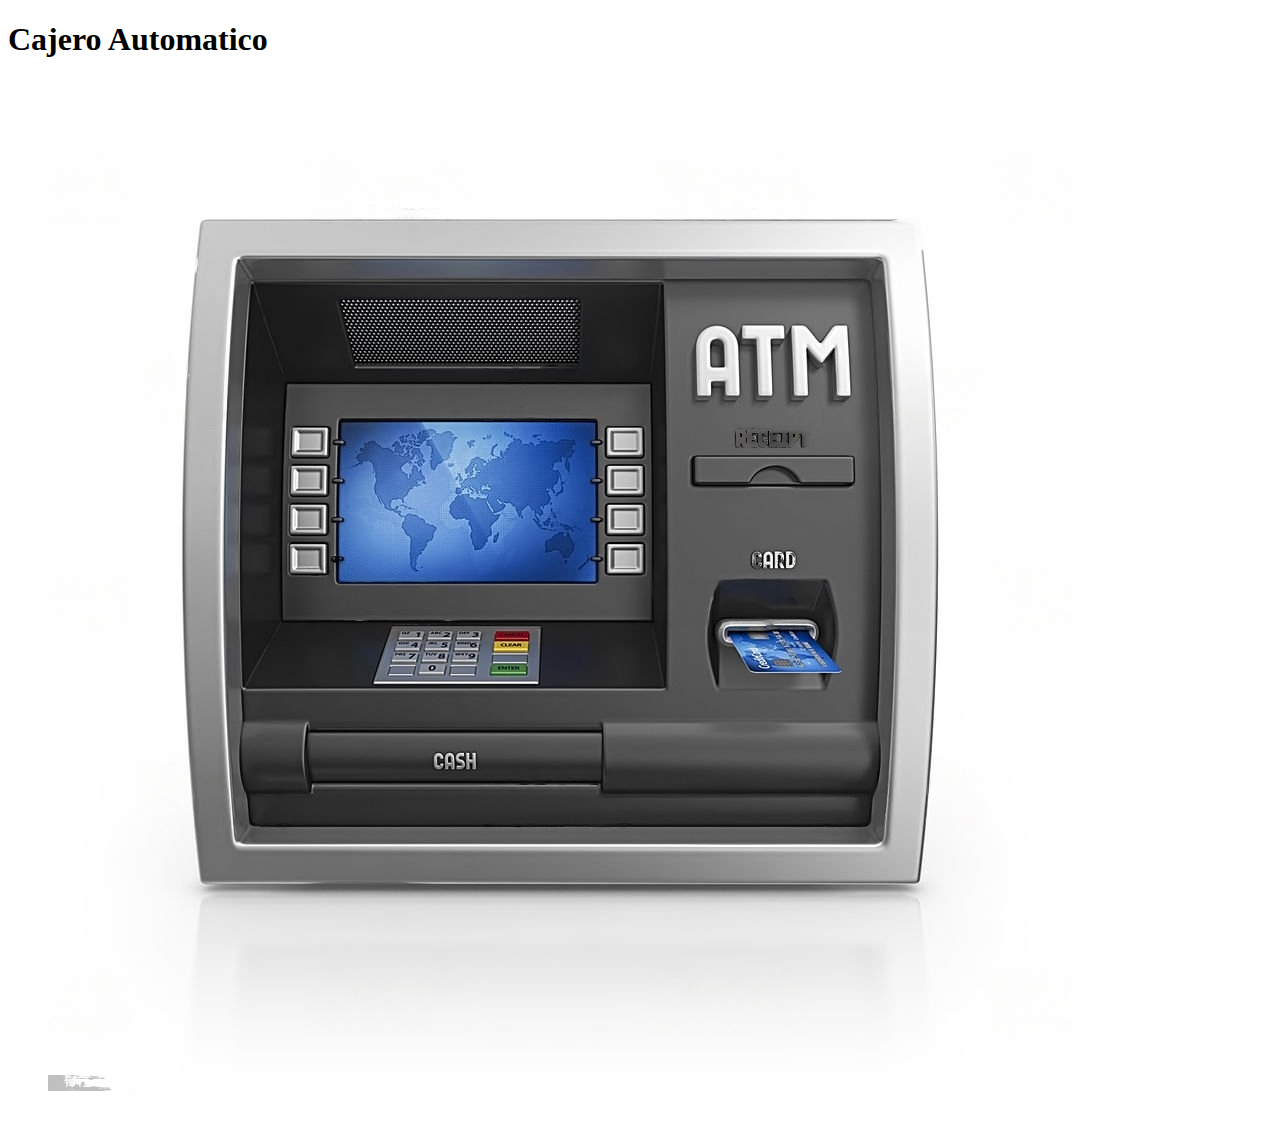
==== sprint1/index.html @ cfe8e2e3 "se guarda avances de sprin1" ====
<!DOCTYPE html>
<html lang="es">
<head>
    <meta charset="UTF-8">
    <meta http-equiv="X-UA-Compatible" content="IE=edge">
    <meta name="viewport" content="width=device-width, initial-scale=1.0">
    <title>Cajero Automatico </title>
</head>

<body>
    <h1>Cajero Automatico</h1>

    <figure>
        <img src="./Image/imagen cajero.jpeg">
    </figure>
    <script src="./index.js"></script>
</body>

</html>
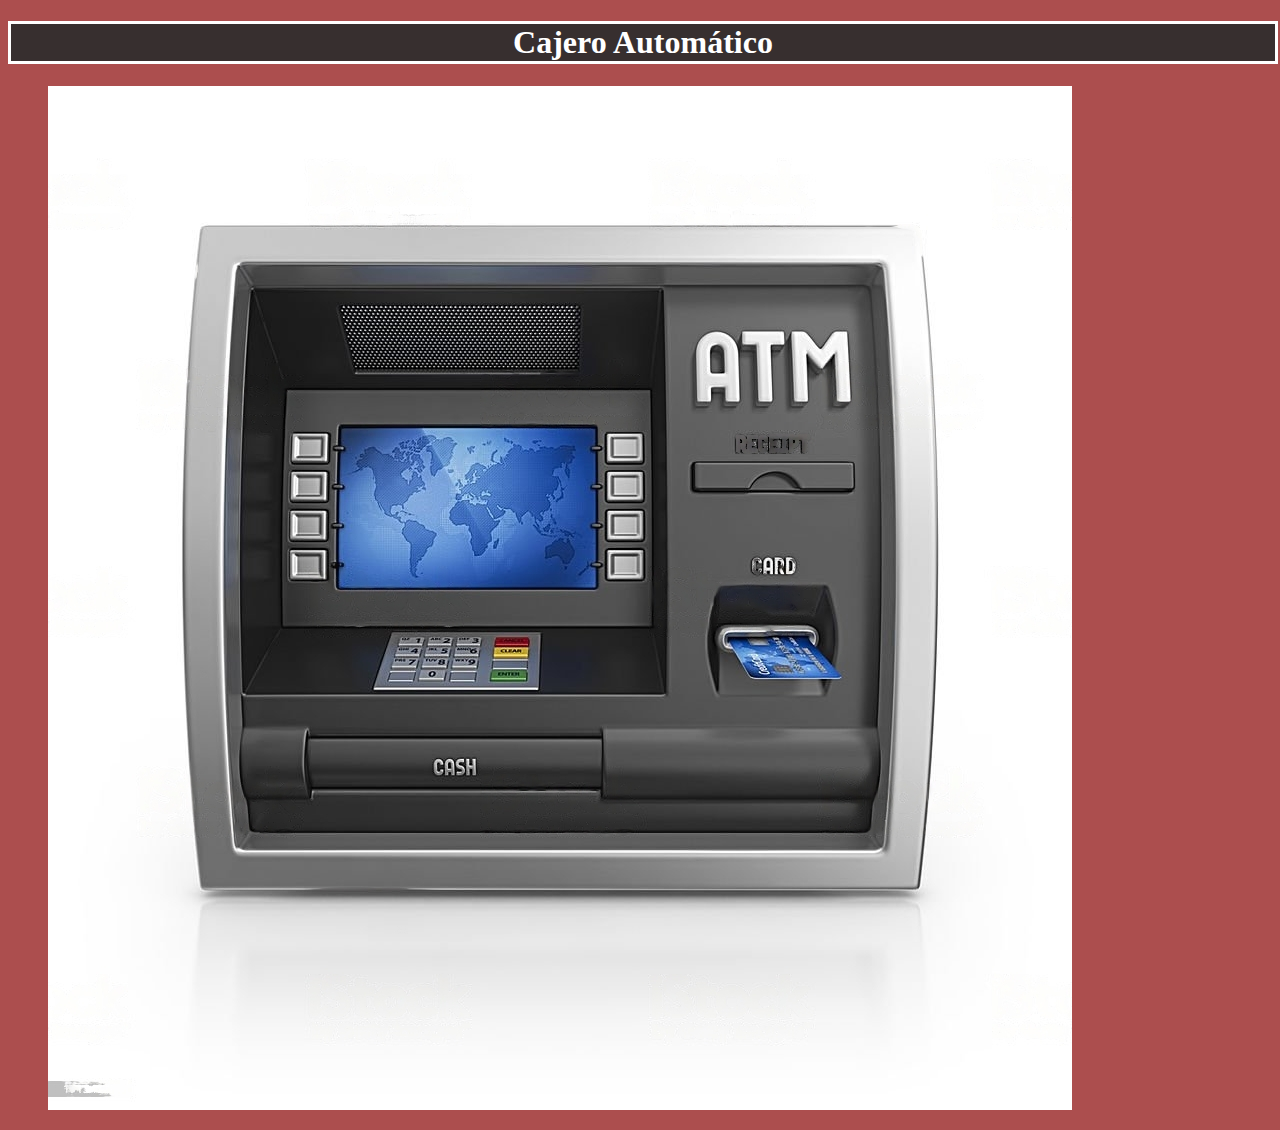
==== commit 5f930d8f: "ultimos retoques de sprint 1" ====
--- a/sprint1/index.html
+++ b/sprint1/index.html
@@ -4,11 +4,16 @@
     <meta charset="UTF-8">
     <meta http-equiv="X-UA-Compatible" content="IE=edge">
     <meta name="viewport" content="width=device-width, initial-scale=1.0">
+    <link rel="stylesheet" href="./index2.css">
     <title>Cajero Automatico </title>
 </head>
 
 <body>
-    <h1>Cajero Automatico</h1>
+    <header>
+
+        <h1 class="Header">Cajero Automático</h1>
+
+    </header>
 
     <figure>
         <img src="./Image/imagen cajero.jpeg">
--- a/sprint1/index2.css
+++ b/sprint1/index2.css
@@ -0,0 +1,30 @@
+.Header{
+    background-color: rgb(55, 47, 47);
+   
+    text-align: center;
+    border-radius: 5px solid;
+    border: solid;
+    width: 100%;
+    color: white
+
+}
+
+
+.Header:hover{
+
+    cursor: pointer;
+    color: rgb(5, 5, 5);
+    background-color: rgb(131, 99, 160);
+}
+
+img:hover{
+
+    cursor: pointer;
+}
+
+body{
+
+background-color: rgb(172, 78, 78);
+}
+
+
